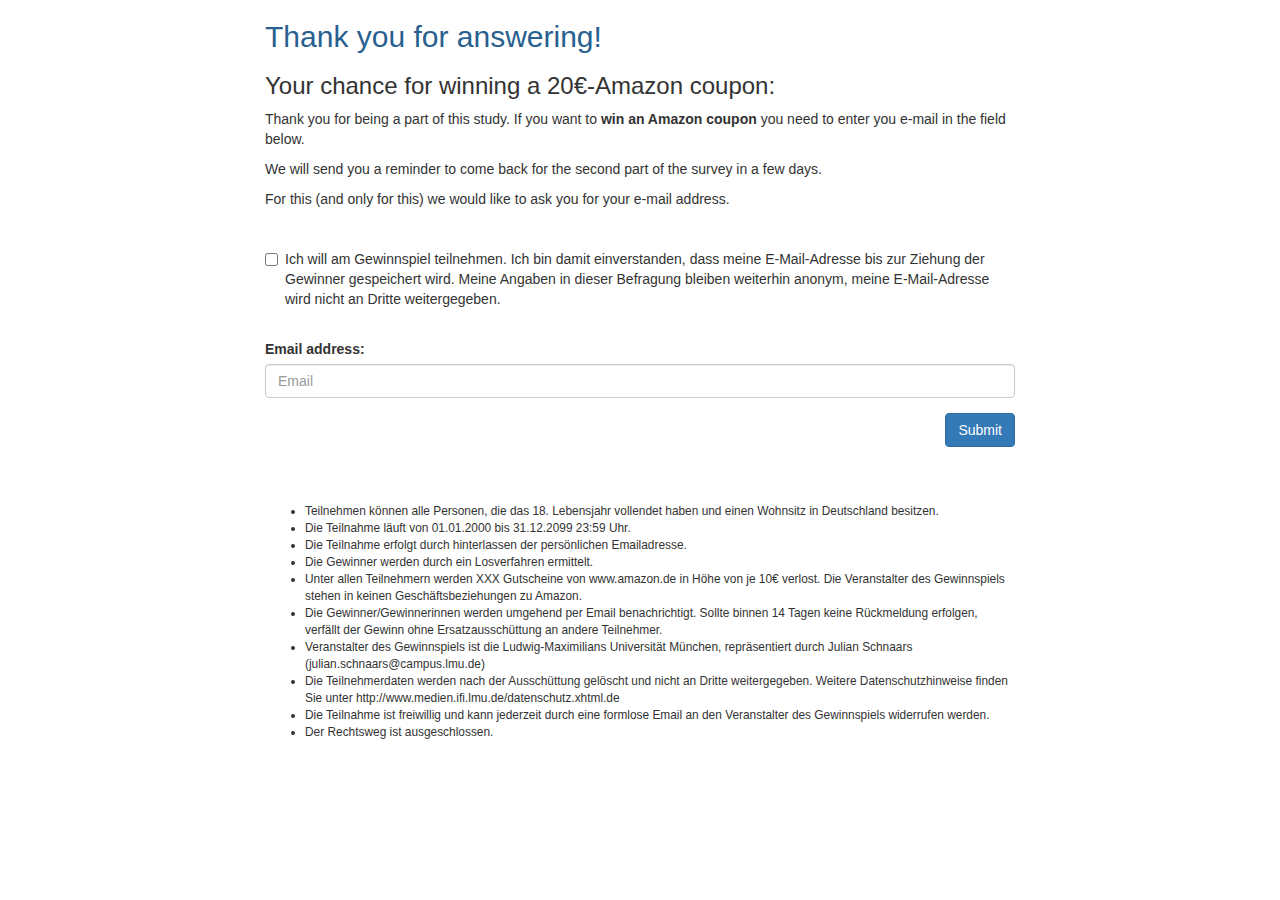
==== email.html @ b44ee75c "major update v1" ====
<!DOCTYPE html>
<html>

<head>
    <meta charset="utf-8">
    <meta http-equiv="X-UA-Compatible" content="IE=edge">
    <meta name="viewport" content="width=device-width, initial-scale=1">
    <!-- The above 3 meta tags *must* come first in the head; any other head content must come *after* these tags -->
    <title>Thank You!</title>

    <!-- Bootstrap -->
    <link href="css/bootstrap.min.css" rel="stylesheet">
    <link href="css/styles.css" rel="stylesheet">
</head>

<body>
    <div class="container" id="mobile">
        <div class="row">
            <div class="col-xs-10 col-xs-offset-1 col-sm-8 col-sm-offset-2">
                <h2>Thank you for answering!</h2>
                <h3>Your chance for winning a 20&euro;-Amazon coupon:</h3>
                <p>Thank you for being a part of this study. If you want to <strong>win an Amazon coupon</strong> you need to enter you e-mail in the field below.</p>
                <p>We will send you a reminder to come back for the second part of the survey in a few days.</p>
                <p>For this (and only for this) we would like to ask you for your e-mail address.</p>
                <br>

                <form action="./php/mail.php" method="post">
                    <div class="checkbox">
                        <label>
                            <input type="checkbox" required>Ich will am Gewinnspiel teilnehmen. Ich bin damit einverstanden, dass meine E-Mail-Adresse bis zur Ziehung der Gewinner gespeichert wird. Meine Angaben in dieser Befragung bleiben weiterhin anonym, meine E-Mail-Adresse wird nicht an Dritte weitergegeben.
                        </label>
                    </div>
                    <br>
                    <div class="form-group">
                        <label for="emailAddress">Email address:</label>
                        <input type="email" name="emailAddress" class="form-control" id="emailAddress" placeholder="Email">
                    </div>
                    <div style="height:50px; margin-bottom: 40px;">
                        <button type="submit" class="btn btn-primary pull-right">Submit</button>
                    </div>
                </form>
                <ul><small>
                    <li>Teilnehmen können alle Personen, die das 18. Lebensjahr vollendet haben und einen Wohnsitz in Deutschland besitzen.</li>
                    <li>Die Teilnahme läuft von 01.01.2000 bis 31.12.2099 23:59 Uhr.</li>
                    <li>Die Teilnahme erfolgt durch hinterlassen der persönlichen Emailadresse.</li>
                    <li>Die Gewinner werden durch ein Losverfahren ermittelt.</li>
                    <li>Unter allen Teilnehmern werden XXX Gutscheine von www.amazon.de in Höhe von je 10€ verlost. Die Veranstalter des Gewinnspiels stehen in keinen Geschäftsbeziehungen zu Amazon.</li>
                    <li>Die Gewinner/Gewinnerinnen werden umgehend per Email benachrichtigt. Sollte binnen 14 Tagen keine Rückmeldung erfolgen, verfällt der Gewinn ohne Ersatzausschüttung an andere Teilnehmer.</li>
                    <li>Veranstalter des Gewinnspiels ist die Ludwig-Maximilians Universität München, repräsentiert durch Julian Schnaars (julian.schnaars@campus.lmu.de)</li>
                    <li>Die Teilnehmerdaten werden nach der Ausschüttung gelöscht und nicht an Dritte weitergegeben. Weitere Datenschutzhinweise finden Sie unter http://www.medien.ifi.lmu.de/datenschutz.xhtml.de </li>
                    <li>Die Teilnahme ist freiwillig und kann jederzeit durch eine formlose Email an den Veranstalter des Gewinnspiels widerrufen werden.</li>
                    <li>Der Rechtsweg ist ausgeschlossen.</li>
                </small></ul>
            </div>
        </div>
    </div>
</body>

</html>
---- css/styles.css ----
/*#password-form > input,
.noselect {
    -webkit-touch-callout: none;
    -webkit-user-select: none;
    -khtml-user-select: none;
    -moz-user-select: none;
    -ms-user-select: none;
    user-select: none;
}*/

.section section {
    margin-bottom: 40px;
}

.section {
    margin-top: 60px;
    padding-bottom: 20px;
}

.section:first-of-type {
    margin-top: 0px;
    margin-bottom: 0px;
}

section > p {
    font-weight: 500;
}

form h3 {
    margin-top: 0px;
    padding-top: 30px;
}

.radio label {
    padding-top: 3px;
    padding-bottom: 3px;
}

.policy-error {
    color: #A94442;
}
#desktop {
    position: fixed;
    top: 0;
    left: 0;
    width: 100%;
    height: auto;
    z-index: 100;
    margin-top: 200px;
    padding-top: 40px;
    padding-bottom: 40px;
    background-color: rgba(200, 200, 200, .9);
}

#desktop p {
    margin-bottom: 20px;
}

#mobile {
    z-index: 1;
}

.half-opacity {
    opacity: .5;
    pointer-events: none;
    /*-webkit-filter: blur(1px);filter: blur(1px);*/
}

.next {
    height: 50px;
}

#submit {
    margin-top: 100px;
}
h2 {
    color: #286090;
}
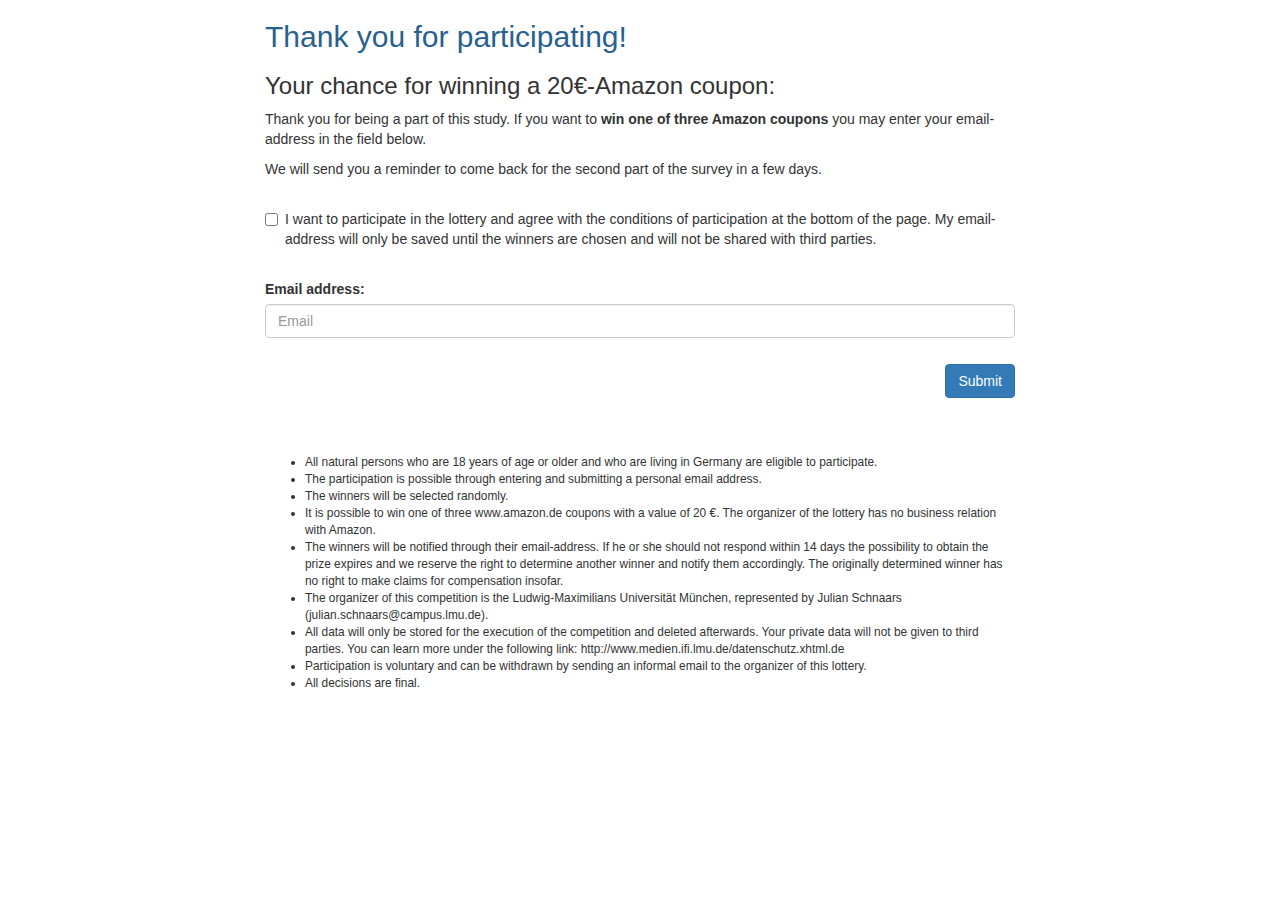
==== commit b32602fc: "switched to jquery emoji keyboard" ====
--- a/email.html
+++ b/email.html
@@ -17,17 +17,15 @@
     <div class="container" id="mobile">
         <div class="row">
             <div class="col-xs-10 col-xs-offset-1 col-sm-8 col-sm-offset-2">
-                <h2>Thank you for answering!</h2>
+                <h2>Thank you for participating!</h2>
                 <h3>Your chance for winning a 20&euro;-Amazon coupon:</h3>
-                <p>Thank you for being a part of this study. If you want to <strong>win an Amazon coupon</strong> you need to enter you e-mail in the field below.</p>
+                <p>Thank you for being a part of this study. If you want to <strong>win one of three Amazon coupons</strong> you may enter your email-address in the field below.</p>
                 <p>We will send you a reminder to come back for the second part of the survey in a few days.</p>
-                <p>For this (and only for this) we would like to ask you for your e-mail address.</p>
-                <br>
 
-                <form action="./php/mail.php" method="post">
+                <form action="./php/mail.php" method="post" style="margin-top: 30px;">
                     <div class="checkbox">
                         <label>
-                            <input type="checkbox" required>Ich will am Gewinnspiel teilnehmen. Ich bin damit einverstanden, dass meine E-Mail-Adresse bis zur Ziehung der Gewinner gespeichert wird. Meine Angaben in dieser Befragung bleiben weiterhin anonym, meine E-Mail-Adresse wird nicht an Dritte weitergegeben.
+                            <input type="checkbox" required>I want to participate in the lottery and agree with the conditions of participation at the bottom of the page. My email-address will only be saved until the winners are chosen and will not be shared with third parties.
                         </label>
                     </div>
                     <br>
@@ -40,16 +38,15 @@
                     </div>
                 </form>
                 <ul><small>
-                    <li>Teilnehmen können alle Personen, die das 18. Lebensjahr vollendet haben und einen Wohnsitz in Deutschland besitzen.</li>
-                    <li>Die Teilnahme läuft von 01.01.2000 bis 31.12.2099 23:59 Uhr.</li>
-                    <li>Die Teilnahme erfolgt durch hinterlassen der persönlichen Emailadresse.</li>
-                    <li>Die Gewinner werden durch ein Losverfahren ermittelt.</li>
-                    <li>Unter allen Teilnehmern werden XXX Gutscheine von www.amazon.de in Höhe von je 10€ verlost. Die Veranstalter des Gewinnspiels stehen in keinen Geschäftsbeziehungen zu Amazon.</li>
-                    <li>Die Gewinner/Gewinnerinnen werden umgehend per Email benachrichtigt. Sollte binnen 14 Tagen keine Rückmeldung erfolgen, verfällt der Gewinn ohne Ersatzausschüttung an andere Teilnehmer.</li>
-                    <li>Veranstalter des Gewinnspiels ist die Ludwig-Maximilians Universität München, repräsentiert durch Julian Schnaars (julian.schnaars@campus.lmu.de)</li>
-                    <li>Die Teilnehmerdaten werden nach der Ausschüttung gelöscht und nicht an Dritte weitergegeben. Weitere Datenschutzhinweise finden Sie unter http://www.medien.ifi.lmu.de/datenschutz.xhtml.de </li>
-                    <li>Die Teilnahme ist freiwillig und kann jederzeit durch eine formlose Email an den Veranstalter des Gewinnspiels widerrufen werden.</li>
-                    <li>Der Rechtsweg ist ausgeschlossen.</li>
+                    <li>All natural persons who are 18 years of age or older and who are living in Germany are eligible to participate.</li>
+                    <li>The participation is possible through entering and submitting a personal email address.</li>
+                    <li>The winners will be selected randomly.</li>
+                    <li>It is possible to win one of three www.amazon.de coupons with a value of 20 €. The organizer of the lottery has no business relation with Amazon.</li>
+                    <li>The winners will be notified through their email-address. If he or she should not respond within 14 days the possibility to obtain the prize expires and we reserve the right to determine another winner and notify them accordingly. The originally determined winner has no right to make claims for compensation insofar.</li>
+                    <li>The organizer of this competition is the Ludwig-Maximilians Universität München, represented by Julian Schnaars (julian.schnaars@campus.lmu.de).</li>
+                    <li>All data will only be stored for the execution of the competition and deleted afterwards. Your private data will not be given to third parties. You can learn more under the following link: http://www.medien.ifi.lmu.de/datenschutz.xhtml.de </li>
+                    <li>Participation is voluntary and can be withdrawn by sending an informal email to the organizer of this lottery.</li>
+                    <li>All decisions are final.</li>
                 </small></ul>
             </div>
         </div>
--- a/css/styles.css
+++ b/css/styles.css
@@ -26,6 +26,11 @@
     font-weight: 500;
 }
 
+section > p.highlight{
+    font-weight: bold;
+    text-decoration: underline;
+}
+
 form h3 {
     margin-top: 0px;
     padding-top: 30px;
@@ -49,7 +54,7 @@
     margin-top: 200px;
     padding-top: 40px;
     padding-bottom: 40px;
-    background-color: rgba(200, 200, 200, .9);
+    /*background-color: rgba(200, 200, 200, .9);*/
 }
 
 #desktop p {
@@ -76,3 +81,48 @@
 h2 {
     color: #286090;
 }
+
+#lmu-logo {
+    width: 120px;
+}
+
+.keyboard-img {
+    width: 100%;
+}
+
+
+
+.keyboard-img-box {
+    width: 100%;
+    margin-bottom: 30px;
+}
+.password-input {
+    float: left;
+    width: 90%;
+    margin-bottom: 30px;
+}
+
+/* ##### emoji input box ##### */
+.emoji-button {
+    background-image: url(../img/smiley.png);
+    background-size: contain;
+    background-repeat: no-repeat;
+    background-position: center;
+    float: left;
+    width: 7%;
+    height: 33px;
+    margin-left: 1%;
+    text-align: center;
+
+}
+.form-group > label {
+    width: 100%;
+}
+
+.form-group {
+    min-height: 70px;
+}
+
+
+
+
